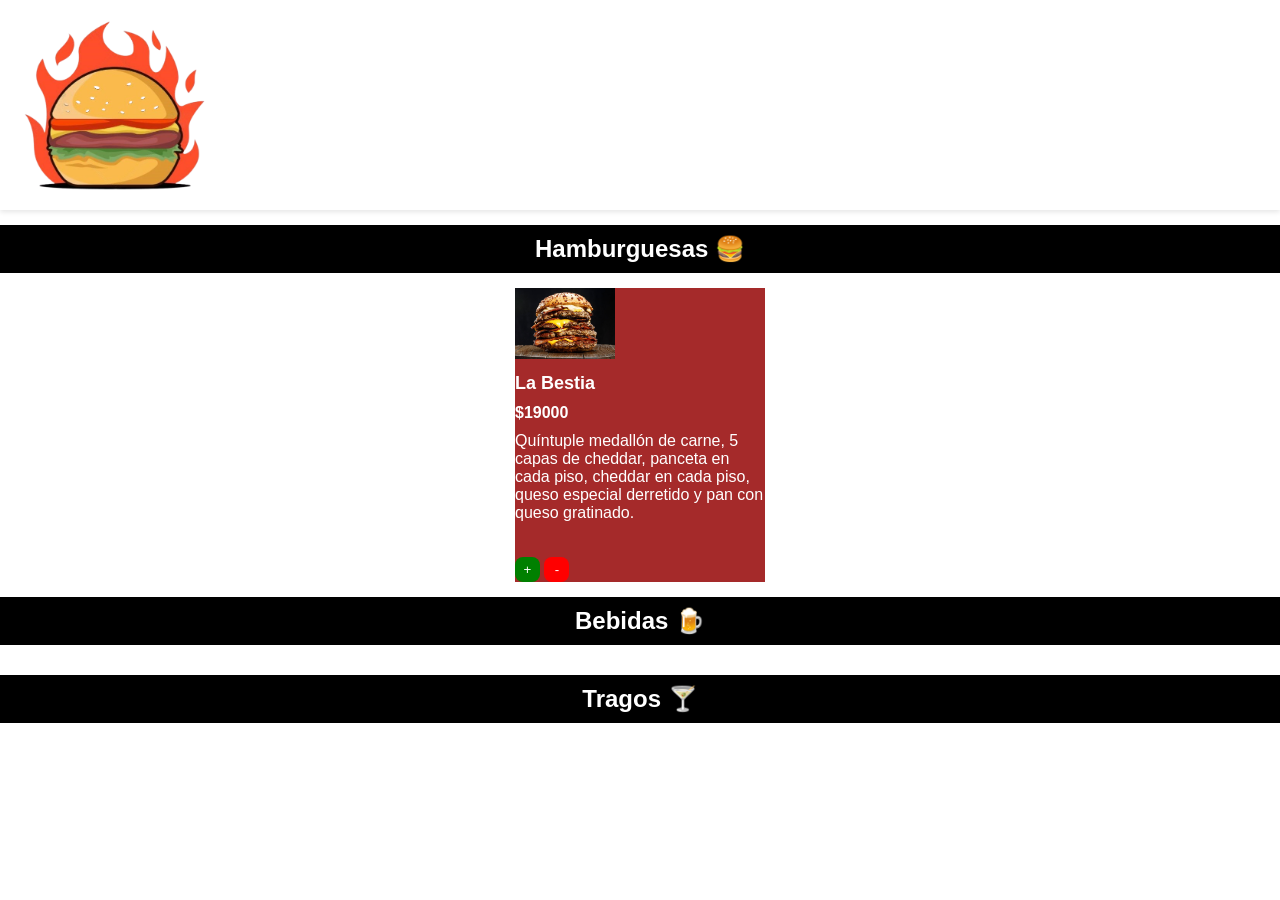
==== primerParcial/index.html @ 68376188 "Parcial" ====
<!DOCTYPE html>
<html lang="es">

<head>
    <meta charset="UTF-8" />
    <meta name="viewport" content="width=device-width, initial-scale=1.0" />
    <title>Burger Palace | Menú</title>

    <!-- Importacion de GoogleFonts -->
    <link rel="preconnect" href="https://fonts.googleapis.com">
    <link rel="preconnect" href="https://fonts.gstatic.com" crossorigin>
    <link
        href="https://fonts.googleapis.com/css2?family=Newsreader:ital,opsz,wght@0,6..72,200..800;1,6..72,200..800&display=swap"
        rel="stylesheet">

    <!-- Seteo de icono -->
    <link rel="icon" href="/assets/icono.png">

    <!-- Importacion de archivo CSS (Estilos) -->
    <link rel="stylesheet" href="./index.css">

</head>

<body>

    <!-- Encabezado -->
    <header>
        <img id="icono-principal" src="./assets/icono.png" alt="Logo Hamburguesería" />
        <h1 id="titulo-principal">Burger Palace</h1>

        <nav id="listado-opciones">
            <a href="">Inicio</a>
            <a href="#hamburguesas">Hamburguesas</a>
            <a href="#bebidas">Bebidas</a>
            <a href="#tragos">Tragos</a>
            <a href="./pages/carrito/carrito.html">Mi carrito</a>
        </nav>
    </header>
    <!-- Contenido principal de la pagina -->
    <main>
        <!-- Seccion de Hamburguesas -->
        <section id="hamburguesas">
            <h2 class="h2-separador">Hamburguesas 🍔</h2>
            <ul id="listado-hamburguesas">
                <li class="li-hamburguesa">
                    <img class="img-producto" src="./assets/hamburguesas/burga-5.jpg" alt="hamburguesa-5">
                    <div>
                        <h3 class="nombre-producto">La Bestia</h3>
                        <p class="precio-producto">$19000</p>
                        <p class="descripcion-producto">Quíntuple medallón de carne, 5 capas de cheddar, panceta en
                            cada piso, cheddar en cada piso, queso especial derretido y pan con queso gratinado.</p>
                    </div>
                <!-- onclick() es un evento que se ejecuta cuando el usuario hace click sobre un elemento HTML. -->
                    <button class="btn-sumar-a-carrito" onclick="sumarAlCarrito()"> + </button>
                    <button class="btn-restar-a-carrito" onclick="restarDelCarrito()"> - </button>
                </li>
            </ul>
        </section>

        <!-- Seccion de Bebidas -->
        <section id="bebidas">
            <h2 class="h2-separador">Bebidas 🍺</h2>
            <ul id="listado-bebidas">
                
            </ul>
        </section>

        <!-- Seccion de Tragos -->
        <section id="tragos">
            <h2 class="h2-separador">Tragos 🍸</h2>
            <ul id="listado-tragos">
                
            </ul>
        </section>
    </main>

    <footer>
        <p>Todos los derechos reservados | Burger Palace 2026</p>
    </footer>

</body>

</html>
---- primerParcial/index.css ----
/* --- Estilos generales --- */
* {
    margin: 0;
    padding: 0;
    box-sizing: border-box;
}

body {
    font-family: 'Trebuchet MS', 'Lucida Sans Unicode', 'Lucida Grande', 'Lucida Sans', Arial, sans-serif;
    font-optical-sizing: auto;
}

ul {
    padding: 0px;
}

li {
    list-style: none;
}

/* --- Estilos Header (encabezado) --- */
header {
    display: flex;
    padding: 10px 20px;
    box-shadow: 0 2px 5px #0000001a;
}

#icono-principal {
    width: 190px;
}

#titulo-principal {
    color: white;
    font-size: 28px;
    display: flex;
    justify-content: center;
    align-items: center;
    padding-top: 10px;
    margin-left: 15px;
    margin-right: 15px;
}

#listado-opciones {
    display: flex;
    align-items: center;
    height: 55px;
    padding-top: 15px;
}

a {
    margin-left: 15px;
    margin-right: 15px;
    text-decoration: none;
    color: white;
    font-size: 17px;
}

a:hover {
    color: gray;
}
 
/* --- Estilos Main (contenido) --- */
.h2-separador {
    background-color: black;
    padding: 10px;
    color: white;
    margin-top: 15px;
    margin-bottom: 15px;
    text-align: center;
}

#listado-hamburguesas,
#listado-bebidas,
#listado-tragos {
    display: flex;
    justify-content: center;
    flex-wrap: wrap;
}

.li-hamburguesa,
.li-bebida,
.li-tragos {
    background-color: brown;
    color: white;
    width: 250px;
}

.img-producto {
    width: 100px;
}

.nombre-producto {
    font-weight: 600;
    margin-top: 10px;
    margin-bottom: 10px;
    font-size: 18px;
}

.precio-producto{
    font-weight: 600;
    margin-bottom: 10px;
}

.descripcion-producto {
    min-height: 110px;
    max-height: 110px;
}

.btn-sumar-a-carrito {
    padding: 5px;
    margin-top: 15px;
    background-color: green;
    border-radius: 8px;
    border: none;
    width: 25px;
    color: white;
    cursor: pointer;
}

.btn-restar-a-carrito {
    padding: 5px;
    margin-top: 15px;
    background-color: red;
    border-radius: 8px;
    border: none;
    width: 25px;
    color: white;
    cursor: pointer;
}

footer {
    color: white;
    text-align: center;
    padding: 10px;
    font-size: 13px;
}
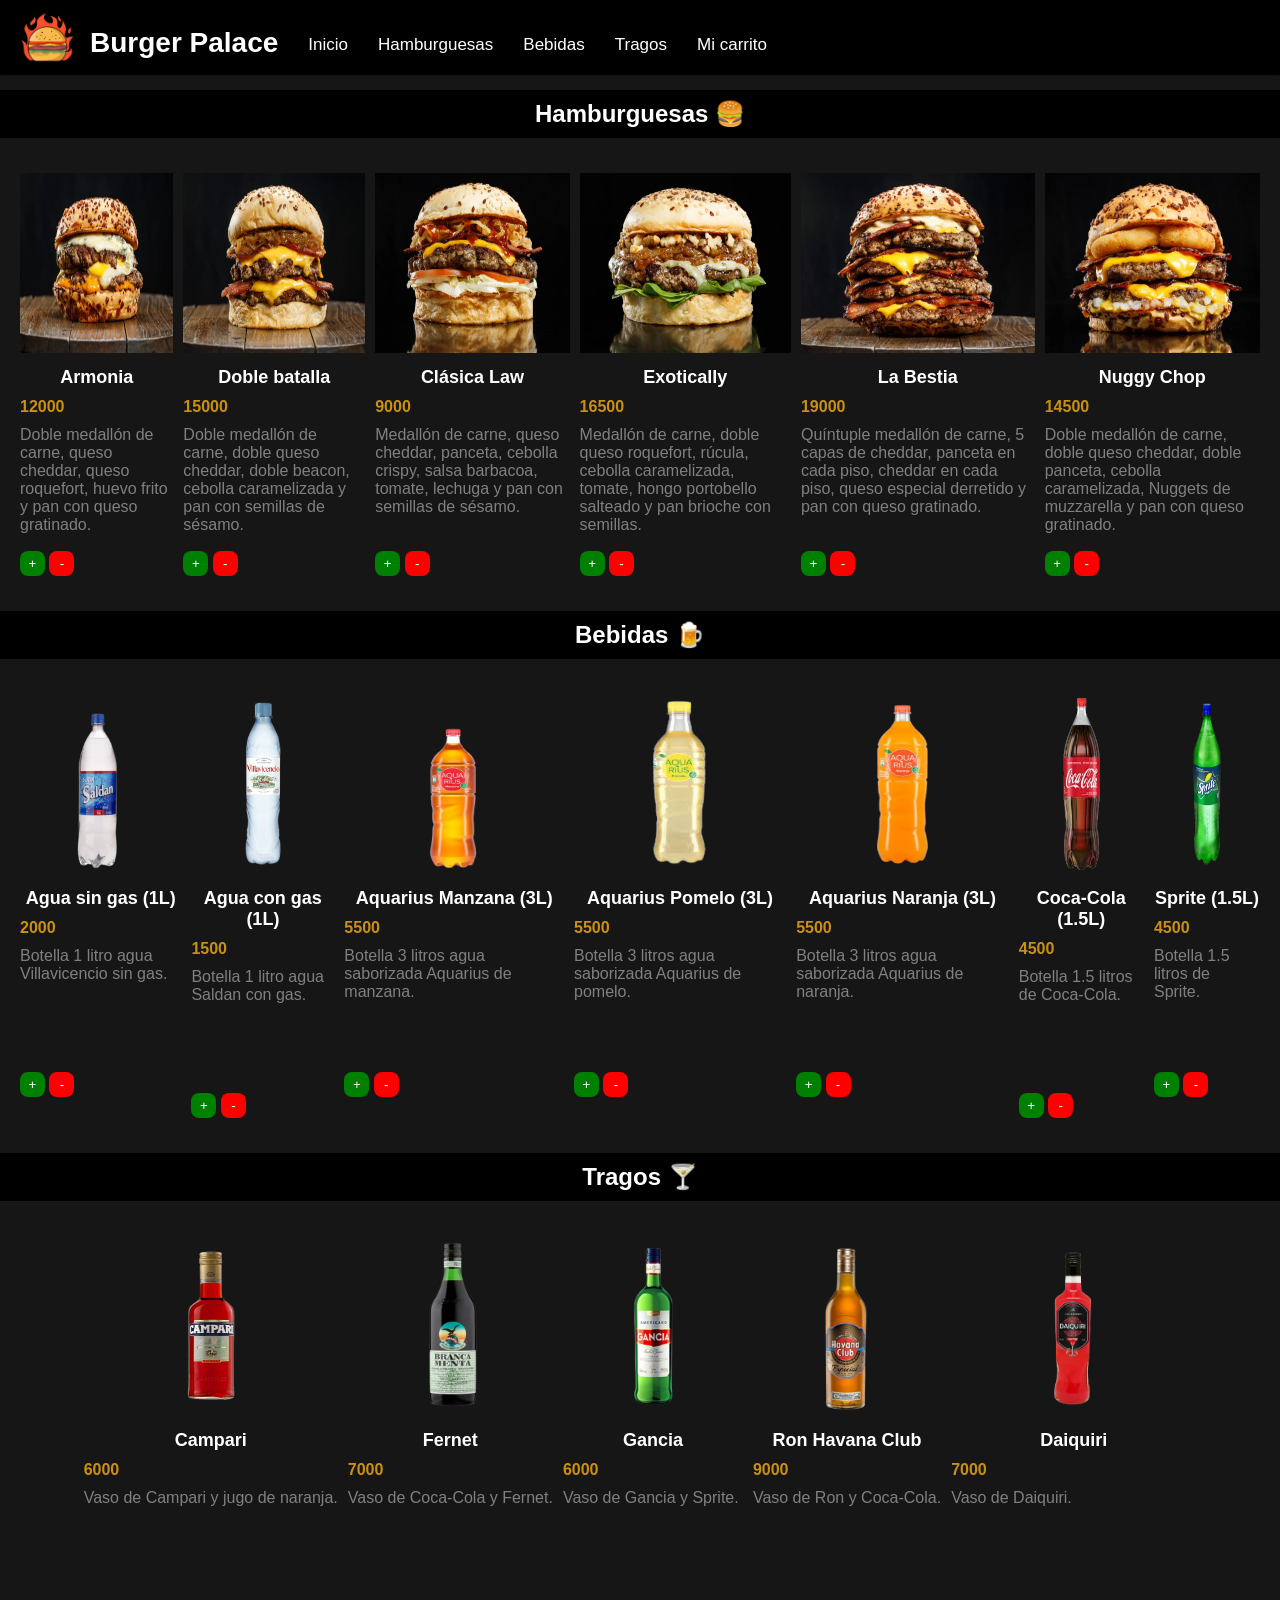
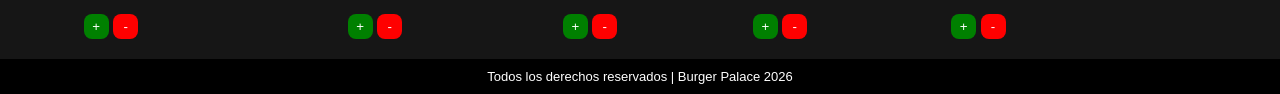
==== commit 5aa329d5: "Parcial Terminado" ====
--- a/primerParcial/index.html
+++ b/primerParcial/index.html
@@ -18,6 +18,7 @@
 
     <!-- Importacion de archivo CSS (Estilos) -->
     <link rel="stylesheet" href="./index.css">
+    <script src="index.js" defer></script>
 
 </head>
 
--- a/primerParcial/index.css
+++ b/primerParcial/index.css
@@ -8,6 +8,7 @@
 body {
     font-family: 'Trebuchet MS', 'Lucida Sans Unicode', 'Lucida Grande', 'Lucida Sans', Arial, sans-serif;
     font-optical-sizing: auto;
+    background-color: #161616;
 }
 
 ul {
@@ -23,10 +24,12 @@
     display: flex;
     padding: 10px 20px;
     box-shadow: 0 2px 5px #0000001a;
+    background-color: #000000;
 }
 
 #icono-principal {
-    width: 190px;
+    width: 55px;
+    height: 55px;
 }
 
 #titulo-principal {
@@ -74,19 +77,25 @@
 #listado-tragos {
     display: flex;
     justify-content: center;
-    flex-wrap: wrap;
+    gap: 10px;
+    padding: 20px;
+    color: white;
 }
 
 .li-hamburguesa,
 .li-bebida,
 .li-tragos {
-    background-color: brown;
+    background-color: #000000;
     color: white;
     width: 250px;
+    padding: 15px;
+    margin: 15px;
+    border-radius: 16px;
 }
 
 .img-producto {
-    width: 100px;
+    width: 100%;
+    height: 180px;
 }
 
 .nombre-producto {
@@ -94,16 +103,19 @@
     margin-top: 10px;
     margin-bottom: 10px;
     font-size: 18px;
+    text-align: center;
 }
 
 .precio-producto{
     font-weight: 600;
     margin-bottom: 10px;
+    color: #ca9013;
 }
 
 .descripcion-producto {
     min-height: 110px;
     max-height: 110px;
+    color: #808080;
 }
 
 .btn-sumar-a-carrito {
@@ -133,4 +145,5 @@
     text-align: center;
     padding: 10px;
     font-size: 13px;
+    background-color: #000000;
 }
